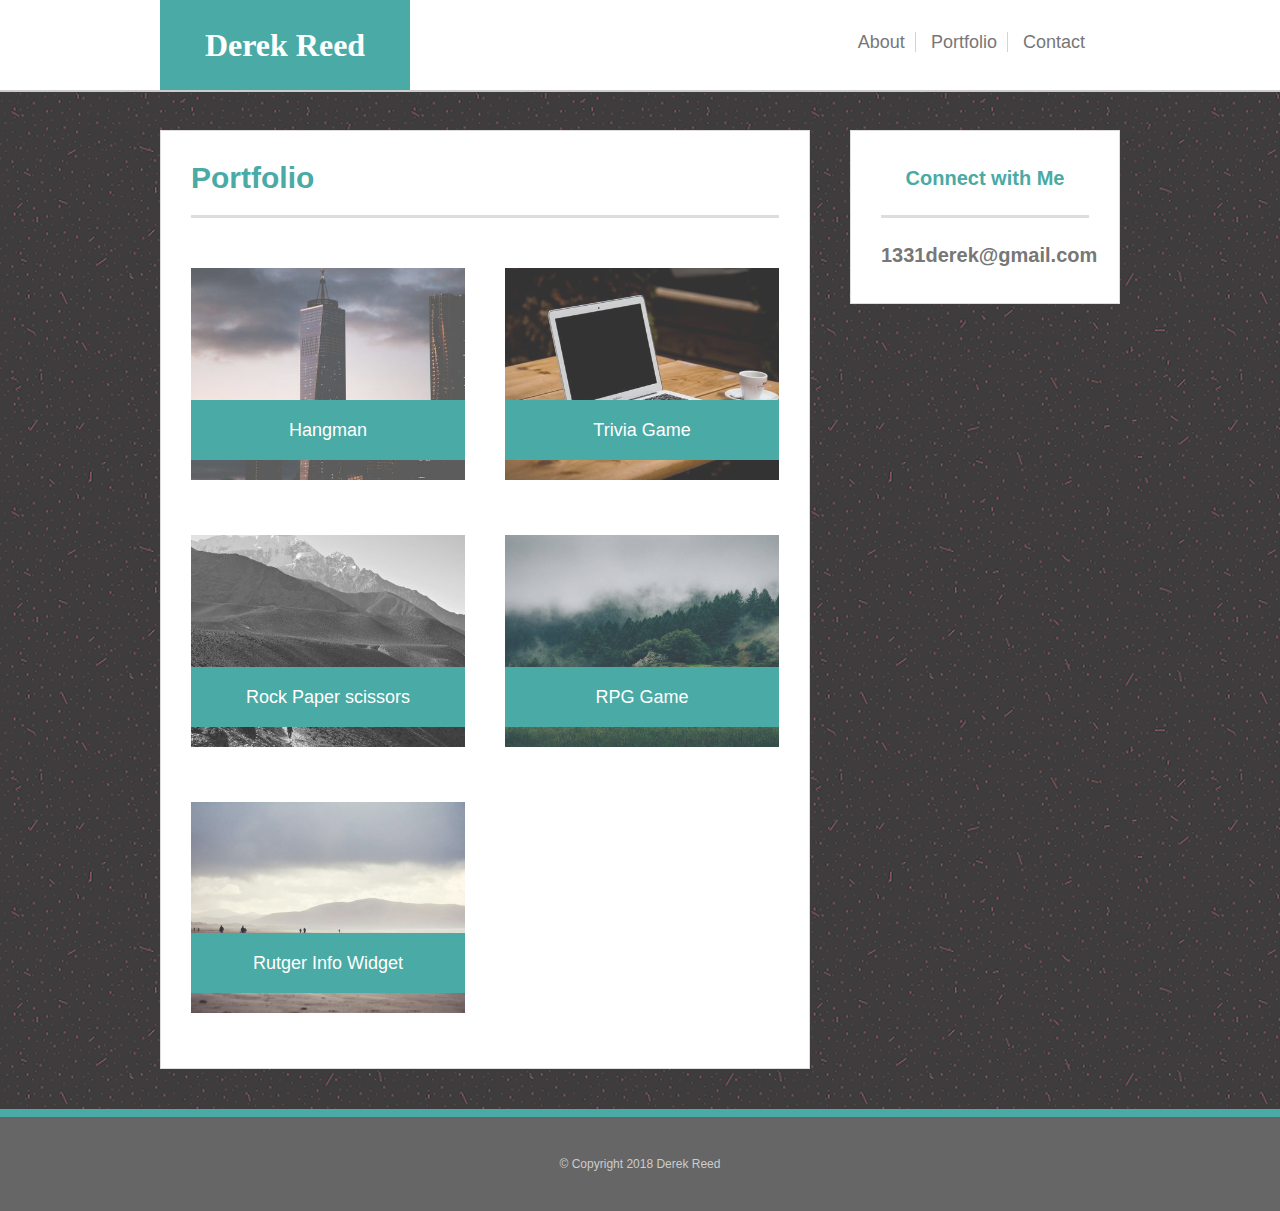
==== portfolio.html @ cb2ebd6e "the tiny things" ====
<!DOCTYPE html>
<html lang="en">

<head>
    <meta charset="UTF-8">
    <meta name="viewport" content="width=device-width, initial-scale=1.0">
    <meta http-equiv="X-UA-Compatible" content="ie=edge">
    <title>Portfolio</title>
    <link rel="stylesheet" type="text/css" href="assets/css/reset.css">
    <link rel="stylesheet" type="text/css" href="assets/css/style.css">
</head>

<body>
    <header id="masterhead">
    <div class="container">
        <div class="logo"><h1>Derek Reed</h1></div>
            <nav>
                <a class="more" href="index.html">About</a>
                <a class="more" href="portfolio.html">Portfolio</a>
                <a class="more space" href="contact.html">Contact</a>
            </nav>
        </div>
    </header>
    
    <div id="main-container" class="container">
        <section class="main-section">
            <h2>Portfolio</h2>

            <div class="work left">
                <img class="bio-image"  src="assets\images\1.jpg" alt="Hangman">
                <h3>Hangman</h3>
            </div>
        
            <div class="work right">
                <img class="bio-image" src="assets\images\2.jpg" alt="Trivia Game">
                <h3>Trivia Game</h3>
            </div>
            
            <div class="work left">
                <img class="bio-image" src="assets\images\3.jpg"  alt="Rock Paper scissors">
                <h3>Rock Paper scissors</h3>
            </div>
           
            <div class="work right">
                <img class="bio-image" src="assets\images\4.jpg"  alt="RPG Game">
                <h3>RPG Game</h3>
            </div>
                
            <div class="work left">
                <img class="bio-image" src="assets\images\5.jpg"  alt="Rutger Info Widget">
                <h3>Rutger Info Widget</h3>
            </div>  
            
        </section>
                
        <section class="sidebar">
            <div id="connect">
                <h4>Connect with Me</h4>
                <a class="mail" href="mailto:1331derek@gmail.com">1331derek@gmail.com</a>
            </div>
        </section>
    </div>
    <footer> &#169; Copyright 2018 Derek Reed</footer>
</body>
</html>
---- assets/css/style.css ----
* {
    box-sizing: border-box;
}

body {
    background: url('../images/dust.png');
    font-size: 18px;
    line-height: 34px;
    font-family: 'Arial', 'Helvetica Neue', 'Helvetica', 'sans-serif';
    color: #fff;
    
}

.container {
    width: 100%;
    max-width: 960px;
    margin: 0 auto;
    clear: both;
}

#masterhead {
    background-color: #fff;
    margin: 0 0 30px;
    z-index: 99;
    color: #fff;
    overflow: auto;
    border-bottom: 2px solid #cccccc; 
    position: fixed;
    width: 100%;
}

.logo{ 
    width: 250px;
    height: 90px;
    background-color: #4aaaa5;
    float: left;
    font-family: 'Georgia', Times, Times New Roman, serif;
    text-align: center;
    line-height: 90px;
    color: white;
    font-size: xx-large;
    font-weight: Bolder;
}

nav { 
    margin: 25px;
    float: Right;
}

.more {  
    border-right: none;
    text-decoration: none;
    color: #777777;
    padding: 0px 10px;
    border-right: 1px solid lightgrey;
}

.more:last-child {  
    border-right: none;
} 

#main-container {
    padding-top: 130px;
}

.main-section { 
    background: #fff;
    padding: 30px;
    margin: 0 0 40px 0;
    width: 100%;
    max-width: 650px;
    float: left;
    border: 1px solid #ddd; 
}

.bio-image {
    width: 200px;
    height: auto;
    margin-top: 10px;
    float: left;
    margin-right: 25px;
}

.handsome {
    border: 2px inset #ddd;
}

.sidebar {
    background: #fff;
    padding: 30px;
    width: 100%;
    max-width: 270px;
    float: right;
    border: 1px solid #ddd;
    margin-bottom: 20px;
    word-wrap: initial;
}

.work {
    width: 274px;
    overflow: auto;
    position: relative;
    margin: 20px 0px 25px;
}

.left {float: left;}

.right {float: right;}


.work img {
    clear: both;
    width: 100%;
    border: 0 none;
    opacity: .8;
}

.work h3 {
    border-bottom: 0;
    background: #4aaaa5;
    color: #fff;
    text-align: center;
    position: absolute;
    bottom: 20px;
    padding: 15px;
    width: 100%;
    line-height: 30px;
    margin-bottom: 0;
    font-weight: 300px;
    
}

h4 { color: #4aaaa5;
    font-size: 20px;
    font-weight: Bolder;
    margin-bottom: 20px;
    border-bottom: 3px solid #ddd;
    padding-bottom: 20px;
    text-align: center;
}
    
h2 {
    color: #4aaaa5;
    font-size: 30px;
    font-weight: Bolder;
    margin-bottom: 20px;
    border-bottom: 3px solid #ddd;
    padding-bottom: 20px;
}

.mail {
    color: #777777;
    font-size: 20px;
    font-weight: Bolder;
    margin-bottom: 20px;
    padding-bottom: 20px;
    text-align: center;
    text-decoration: none;
}

p {
    color: #777777;
    letter-spacing: 1px;
    margin: 0px 20px 0px 0px;
}

.main-container{
    overflow: hidden;
}
  
.for {
    font-family: 'Arial', 'Helvetica Neue', Helvetica, sans-serif;
    width: 100%;
    color: #666;

}

.wide {
    height: 35px;
    width: 100%;
    border: 1px solid #ddd;
    padding: 0 10px;
    font-size: 14px;
}

.skinny {
    height: 200px;
    width: 100%;
    max-width: 588px;
    
}

.button {
    background-color: #4aaaa5;
    color: white;
    padding: 10px 30px;
    font-size: 18px;
}

footer {
    background: #666;
    color: #fff;
    padding: 30px 0;
    clear: both;
    border-top: 8px solid #4aaaa5;
    color: #ccc;
    font-size: 12px;
    text-align: center;
}

html {
   overflow-y: scroll;
}
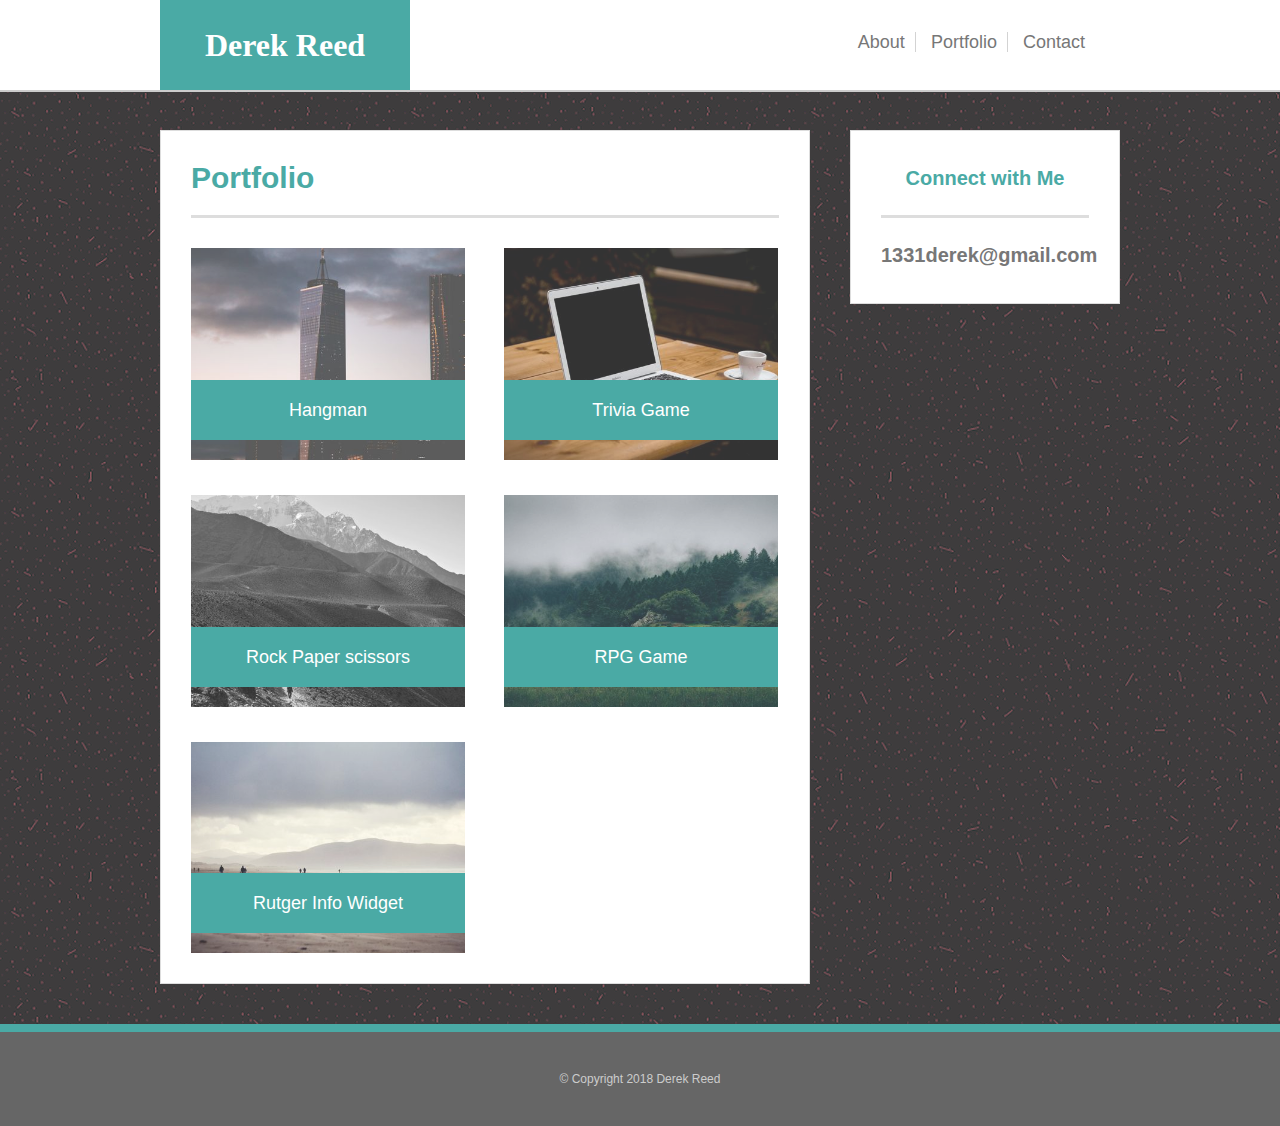
==== commit 2aa6f873: "fixed logo mq" ====
--- a/portfolio.html
+++ b/portfolio.html
@@ -26,22 +26,24 @@
         <section class="main-section">
             <h2>Portfolio</h2>
 
-            <div class="work left">
+            <div class="work">
                 <img class="bio-image"  src="assets\images\1.jpg" alt="Hangman">
                 <h3>Hangman</h3>
+                <a class="worklink" href="https://derek1331.github.io/Word-Guess-Game/"></a>
             </div>
         
-            <div class="work right">
+            <div class="work marge">
                 <img class="bio-image" src="assets\images\2.jpg" alt="Trivia Game">
                 <h3>Trivia Game</h3>
             </div>
             
-            <div class="work left">
+            <div class="work">
                 <img class="bio-image" src="assets\images\3.jpg"  alt="Rock Paper scissors">
                 <h3>Rock Paper scissors</h3>
+                <a class="worklink" href="https://derek1331.github.io/Rock-Paper-Scissors/"></a>
             </div>
            
-            <div class="work right">
+            <div class="work marge">
                 <img class="bio-image" src="assets\images\4.jpg"  alt="RPG Game">
                 <h3>RPG Game</h3>
             </div>
@@ -63,6 +65,8 @@
     <footer> &#169; Copyright 2018 Derek Reed</footer>
 </body>
 </html>
+
+<link rel="alternate" href="atom.xml" type="application/atom+xml" title="Atom">
         
 
                 
--- a/assets/css/style.css
+++ b/assets/css/style.css
@@ -61,6 +61,7 @@
 
 #main-container {
     padding-top: 130px;
+   
 }
 
 .main-section { 
@@ -71,6 +72,7 @@
     max-width: 650px;
     float: left;
     border: 1px solid #ddd; 
+    
 }
 
 .bio-image {
@@ -92,21 +94,17 @@
     max-width: 270px;
     float: right;
     border: 1px solid #ddd;
-    margin-bottom: 20px;
     word-wrap: initial;
 }
 
 .work {
+    float: left;
     width: 274px;
     overflow: auto;
     position: relative;
-    margin: 20px 0px 25px;
-}
-
-.left {float: left;}
-
-.right {float: right;}
-
+    
+   
+}
 
 .work img {
     clear: both;
@@ -130,6 +128,11 @@
     
 }
 
+.marge {
+    margin: 0 0 25px 39px;
+}
+
+
 h4 { color: #4aaaa5;
     font-size: 20px;
     font-weight: Bolder;
@@ -152,9 +155,6 @@
     color: #777777;
     font-size: 20px;
     font-weight: Bolder;
-    margin-bottom: 20px;
-    padding-bottom: 20px;
-    text-align: center;
     text-decoration: none;
 }
 
@@ -195,6 +195,24 @@
     color: white;
     padding: 10px 30px;
     font-size: 18px;
+}
+
+a.worklink {
+    position: absolute;
+    width: 100%;
+    height: 100%;
+    top: 0;
+    left: 0;
+    text-decoration: none;
+    /* Makes sure the link doesn't get underlined */
+    z-index: 10;
+    /* raises anchor tag above everything else in div */
+    background-color: white;
+    /*workaround to make clickable in IE */
+    opacity: 0;
+    /*workaround to make clickable in IE */
+    filter: alpha(opacity=0);
+    /*workaround to make clickable in IE */
 }
 
 footer {
@@ -213,6 +231,76 @@
 }
 
 
-
+@media only screen and (max-width 980px) {
+   .container {
+       padding: 0 20px;
+   } 
+   #main-container {
+        padding-top: 130px;
+   }
+   .main-section {
+         max-width: 430px;
+   }
+   .work {
+         width: 100px;
+   }
+   .bio {
+        width: 100%;
+        margin-bottom: 20px;
+    }
+}
+
+@media only screen and (max-width: 768px) {
+    .main-section, .sidebar {
+        max-width: 100%;
+    }
+     #main-container {
+        overflow: auto;
+    }
+    .sidebar {
+        margin-bottom: 40px;
+    }
+    .work {
+        width: 47;
+        margin-bottom: 10px;
+    }
+     .work:nth-child(even) {
+        margin-right: 0px;
+    }
+    .work:nth-child(odd) {
+        float: right;
+    }
+    .bio-image {
+        width: 50%;
+    }
+
+}
+
+@media only screen and (max-width: 640px) {
+    #masterhead {
+        position: static;
+        margin-bottom: 20px;
+    }
+    header.container {
+        padding: 0;
+    }
+    #main-container {
+        padding-top: 0;
+    }
+    .logo, .work, .bio-image {
+        width: 100%;
+    }
+    nav {
+        text-align: center;
+        width: 100%;
+        margin: 15px 0;
+    }
+    nav a {
+        width: 30px;
+        padding-left: 0;
+        margin-left: 0;
+    
+    }
+}
   
   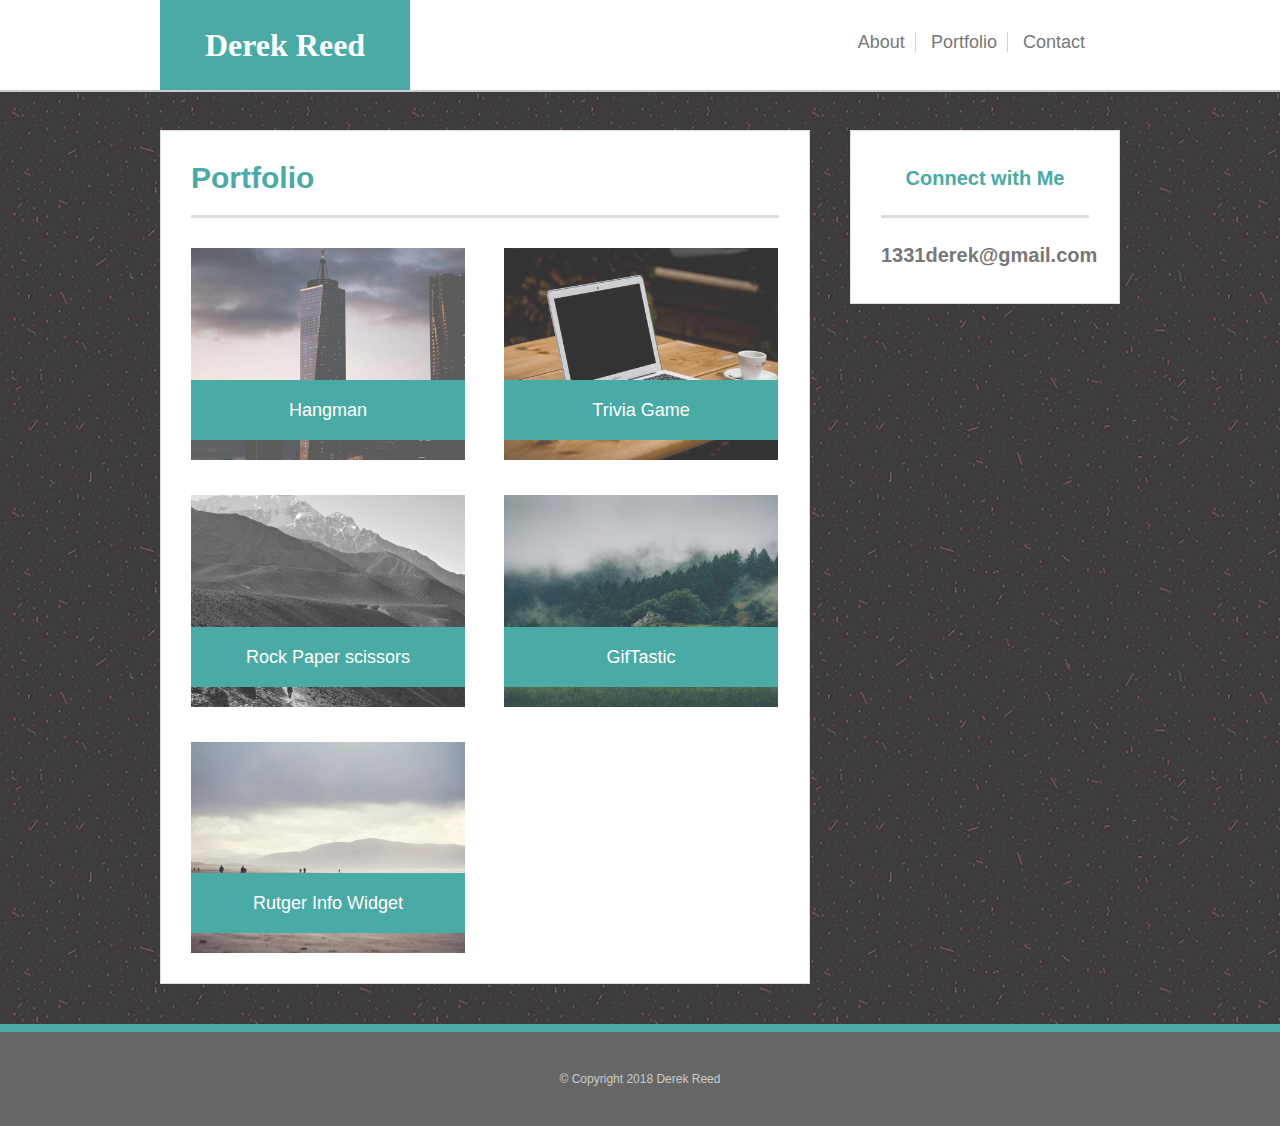
==== commit 36fe19de: "giftastic" ====
--- a/portfolio.html
+++ b/portfolio.html
@@ -45,7 +45,8 @@
            
             <div class="work marge">
                 <img class="bio-image" src="assets\images\4.jpg"  alt="RPG Game">
-                <h3>RPG Game</h3>
+                <h3>GifTastic</h3>
+                <a class="worklink" href="https://derek1331.github.io/GifTastic/"></a>
             </div>
                 
             <div class="work left">
